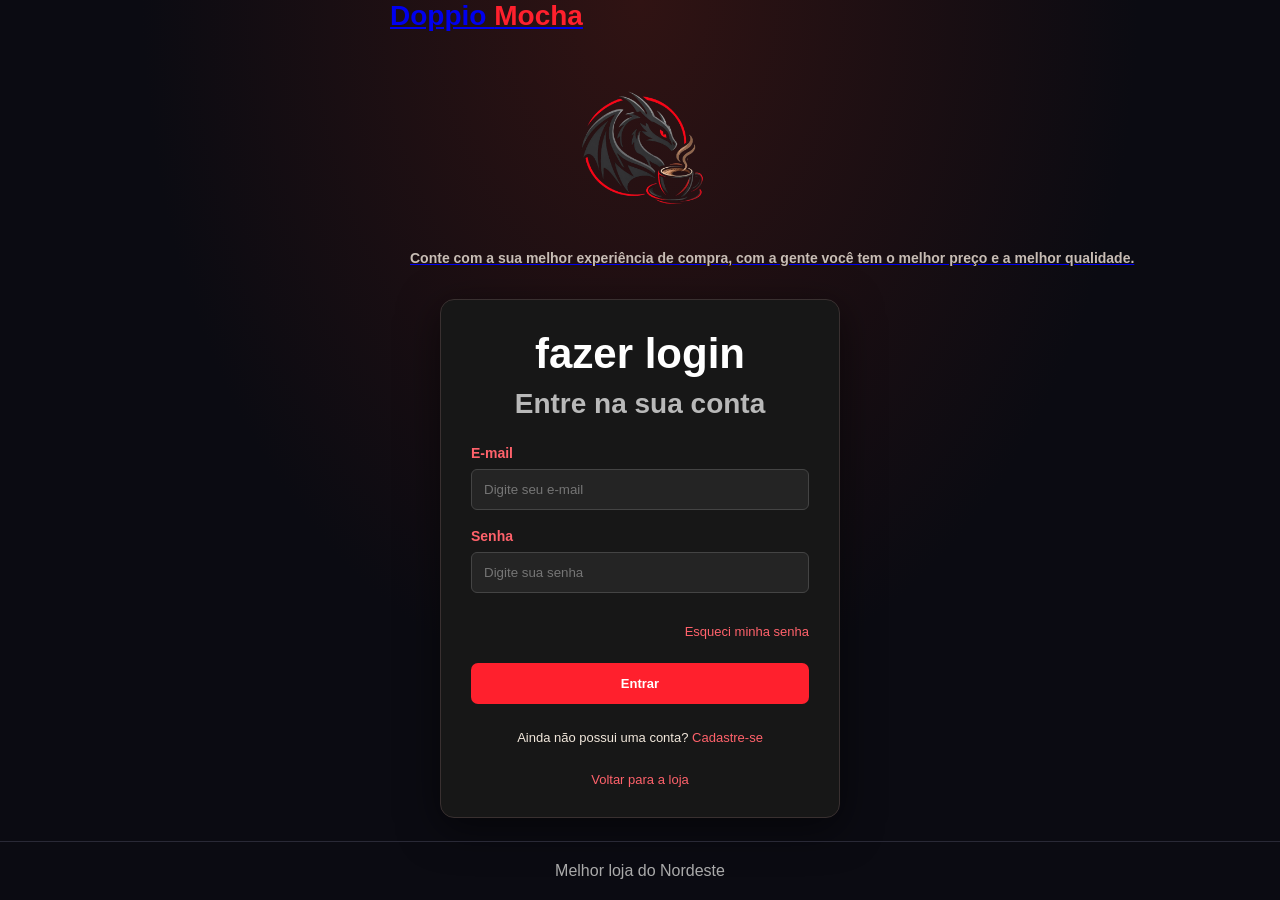
==== site/html/login.html @ 53d094dc "Add files via upload" ====
<!DOCTYPE html>
<html lang="pt-br">
<head>
    <meta charset="UTF-8">
    <meta name="viewport" content="width=device-width, initial-scale=1.0">
    <link rel="stylesheet" 
    href="style.css">
    <title>Doppio x</title>
 <a href="index.html" class="logo">
            Doppio <span>Mocha</span>
<body class="pagina-login">
      
        <nav class="logo-login">
           <img src="../imagens/logo.png" alt="Doppio Mocha" class="logo-login">
            <p>
         Conte com a sua melhor experiência de compra, com a gente você tem o melhor preço e a melhor qualidade. 
            </p>
        </nav>
        <form class="form-login">
            <h2>
                fazer login
            </h2>
            <p class="subtitulo">
                Entre na sua conta
            </p>
            <div class="campo">
                <label for="email">
                    E-mail
                </label>
                <input type="email"
                id="email"
                placeholder="Digite seu e-mail"
                required
                >
            </div>

            <div class="senha">
                <label for="senha">
                    Senha
                </label>
                <input type="password"
                id="senha"
                placeholder="Digite sua senha"
                required
                >
            </div>

            <div class="esqueci senha">
                <a href="esqueci-senha.html">
                    Esqueci minha senha
                </a>
            </div>
            <button type="submit"
            class="botao-entrar">
        Entrar
        </button>
            <p class="cadastro">
                Ainda não possui uma conta?
                <a href="cadastro.html">
                    Cadastre-se
                </a>
            </p>
            <a href="index.html" class="voltar">
                Voltar para a loja
            </a>
        </form>

        <footer class="footer-login">
            Melhor loja do Nordeste
        </footer>

        
    
</body>
</html>
---- site/html/style.css ----
.botao-entrar {
    padding: 10px 18px;
    background: #8a1919;
    color: #faf7f7;
    text-decoration: none;
    border-radius: 7px;
    font-weight: bold;
    font-size: 13px;
    transition: 0.3s;
}
.botao-entrar:hover {
    background: #963dff;
}
* {
    margin: 0;
    padding: 0;
    box-sizing: border-box;
}
body {
    font-family: Arial, Helvetica, sans-serif;
    background: #0b0b12;
    color: #faf7f7;
}
header {
    height: 80px;
    background: #080808;
    display: flex;
    align-items: center;
    justify-content: space-between;
    padding: 0 6%;
    border-bottom: 1px solid #292936;
}
.logo {
    font-size: 28px;
    font-weight: bold;
    white-space: nowrap;
}
.logo-login img {
    width: 180px;
    height: auto;
    display: block;
    margin: 0 auto 20px;
    object-fit: contain;
}
.logo span {
    color: #FF202D;
}
.pesquisa {
    display: flex;
    width: 45%;
    height: 42px;
}
.pesquisa input {
    width: 100%;
    border: none;
    outline: none;
    padding: 0 15px;
    background: #1c1c27;
    color: white;
    border-radius: 7px 0 0 7px;
    font-size: 14px;
}

/* Estilos exclusivos do login */
body.pagina-login {
    min-height: 100vh;
    display: flex;
    flex-direction: column;
    align-items: center;
    background:
        radial-gradient(ellipse at top, #301313 0%, #0b0b12 55%);
    color: #f2e8dc;
}

.pagina-login .logo-login {
    width: 100%;
    max-width: 500px;
    padding: 25px 20px 10px;
    text-align: center;
}

.pagina-login .logo-login img {
    display: block;
    width: 180px;
    max-width: 100%;
    height: auto;
    margin: 0 auto 15px;
    object-fit: contain;
}

.pagina-login .logo-login p {
    color: #c8bdb5;
    font-size: 14px;
    line-height: 1.6;
}

.pagina-login .form-login {
    width: calc(100% - 32px);
    max-width: 400px;
    margin: 20px auto;
    padding: 30px;
    background: #171717;
    border: 1px solid #393030;
    border-radius: 14px;
    box-shadow: 0 10px 40px #0008;
}

.pagina-login .form-login h2 {
    margin-bottom: 10px;
    text-align: center;
    color: #fff;
}

.pagina-login .subtitulo {
    margin-bottom: 25px;
    text-align: center;
    color: #b9b9b9;
}

.pagina-login .campo,
.pagina-login .senha {
    margin-bottom: 18px;
}

.pagina-login label {
    display: block;
    margin-bottom: 8px;
    font-size: 14px;
}

.pagina-login input {
    width: 100%;
    padding: 12px;
    background: #242424;
    color: white;
    border: 1px solid #444;
    border-radius: 6px;
}

.pagina-login input:focus {
    outline: 1px solid #ff202d;
    border-color: #ff202d;
}

.pagina-login .esqueci {
    margin-bottom: 20px;
    text-align: right;
    font-size: 13px;
}

.pagina-login .form-login a {
    color: #ff626b;
    text-decoration: none;
}

.pagina-login .form-login a:hover {
    text-decoration: underline;
}

.pagina-login .botao-entrar {
    width: 100%;
    padding: 13px;
    background: #ff202d;
    color: white;
    border: none;
    border-radius: 7px;
    font-weight: bold;
    cursor: pointer;
}

.pagina-login .botao-entrar:hover {
    background: #d9101c;
}

.pagina-login .cadastro {
    margin: 22px 0;
    text-align: center;
    font-size: 13px;
    line-height: 1.8;
}

.pagina-login .voltar {
    display: block;
    text-align: center;
    font-size: 13px;
}

.pagina-login .footer-login {
    width: 100%;
    margin-top: auto;
    padding: 20px;
    text-align: center;
    color: #aaa;
    border-top: 1px solid #292936;
}
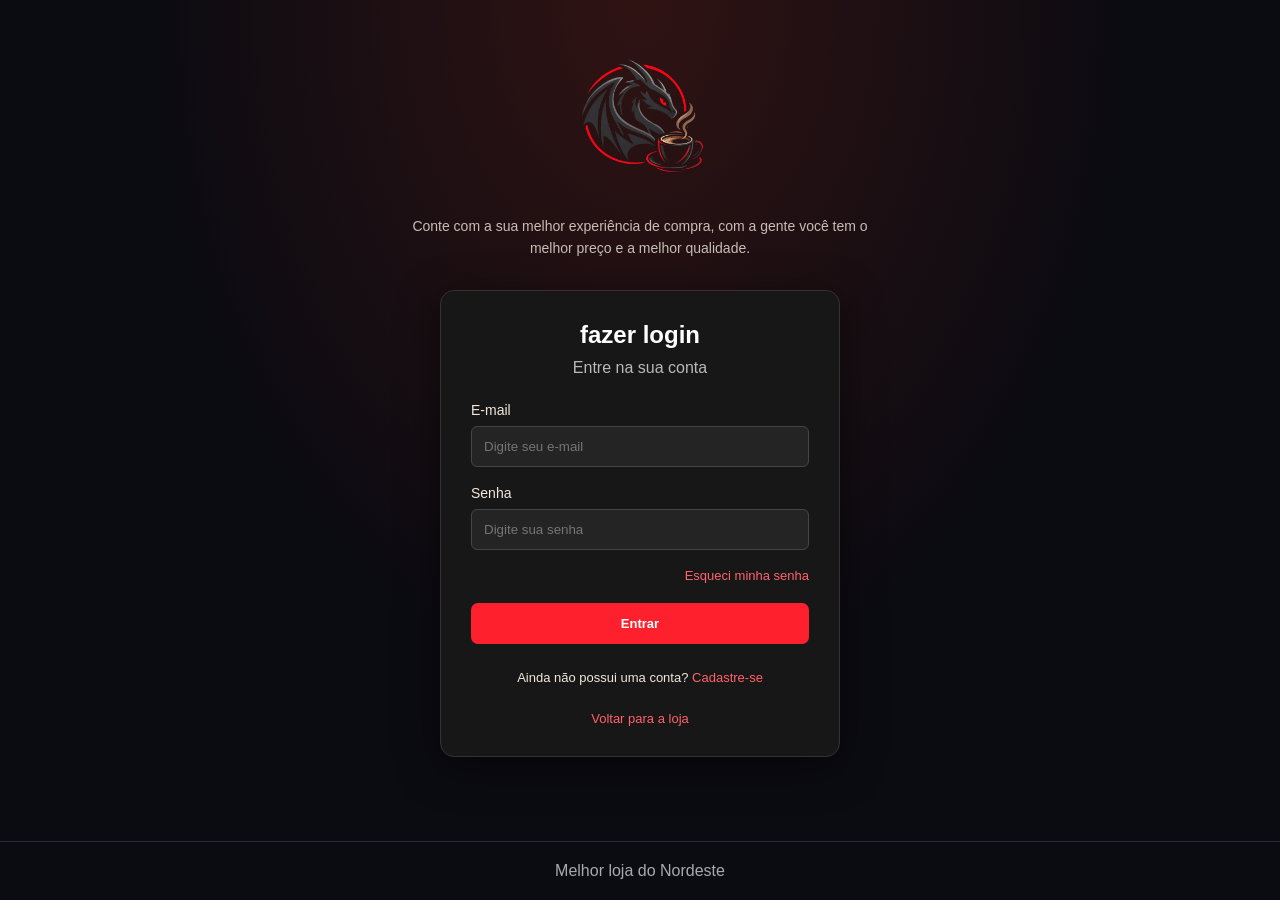
==== commit 8343b3ff: "Update login.html" ====
--- a/site/html/login.html
+++ b/site/html/login.html
@@ -6,8 +6,7 @@
     <link rel="stylesheet" 
     href="style.css">
     <title>Doppio x</title>
- <a href="index.html" class="logo">
-            Doppio <span>Mocha</span>
+</head>
 <body class="pagina-login">
       
         <nav class="logo-login">
@@ -72,4 +71,4 @@
         
     
 </body>
-</html>+</html>
